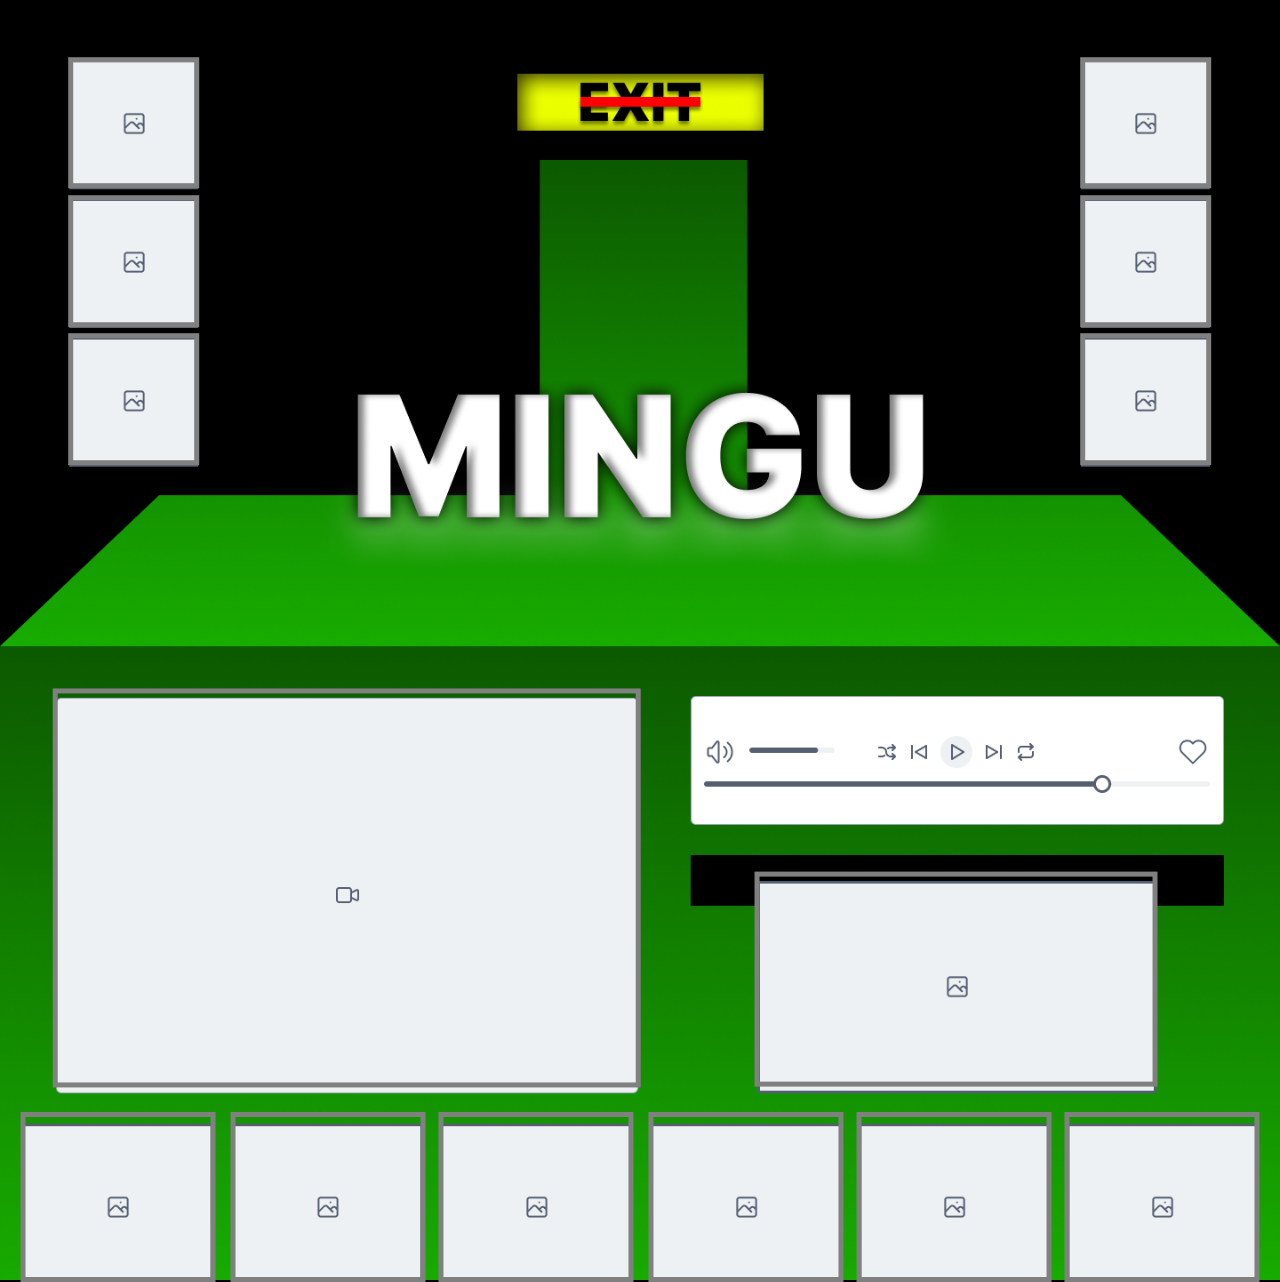
==== index2.html @ 35c4a565 "Add files via upload" ====
﻿<!DOCTYPE html>
<html lang="ko">
<head>
    <meta charset="UTF-8">
    <meta name="viewport" content="width=device-width, initial-scale=1.0">
    <title>민구</title>
    <link rel="stylesheet" href="style2.css">
</head>
<body>
    <div class="container">
        <a href="index2.html" class="first-button"></a>
        <a href="index2.html" class="second-button"></a>
        <a href="index2.html" class="third-button"></a>
        <a href="index2.html" class="fourth-button"></a>
        <a href="index2.html" class="fifth-button"></a>
        <a href="index2.html" class="sixth-button"></a>
        <a href="index2.html" class="button1"></a>
        <a href="index2.html" class="button2"></a>
        <a href="index2.html" class="button3"></a>
        <a href="index2.html" class="button4"></a>
        <a href="index2.html" class="button5"></a>
        <a href="index2.html" class="button6"></a>
        <a href="index2.html" class="button-left"></a>
        <a href="index2.html" class="button-right"></a>
    </div>
    <script src="script2.js"></script>
</body>
</html>
---- style2.css ----
﻿body, html {
    margin: 0;
    padding: 0;
    width: 100%;
    height: auto;
    background-color: black;
}

.container {
    width: 100%;
    height: 100%;
    background-image: url('mingu.png');
    background-size: 100% auto;
    background-repeat: no-repeat;
    background-position: top center;
    position: relative;
    min-height: 100vh;
}

.first-button {
    display: block;
    position: absolute;
    top: 9.6%;
    left: 10.45%;
    transform: translate(-50%, -50%);
    width: 9.5%;
    height: 9.5%;
    background: rgba(255, 255, 255, 0);
    cursor: pointer;
    border: 5px solid gray;
}

.second-button {
    display: block;
    position: absolute;
    top: 20.4%;
    left: 10.45%;
    transform: translate(-50%, -50%);
    width: 9.5%;
    height: 9.5%;
    background: rgba(255, 255, 255, 0);
    cursor: pointer;
    border: 5px solid gray;
}

.third-button {
    display: block;
    position: absolute;
    top: 31.2%;
    left: 10.45%;
    transform: translate(-50%, -50%);
    width: 9.5%;
    height: 9.5%;
    background: rgba(255, 255, 255, 0);
    cursor: pointer;
    border: 5px solid gray;
}

.fourth-button {
    display: block;
    position: absolute;
    top: 9.6%;
    left: 89.5%;
    transform: translate(-50%, -50%);
    width: 9.5%;
    height: 9.5%;
    background: rgba(255, 255, 255, 0);
    cursor: pointer;
    border: 5px solid gray;
}

.fifth-button {
    display: block;
    position: absolute;
    top: 20.4%;
    left: 89.5%;
    transform: translate(-50%, -50%);
    width: 9.5%;
    height: 9.5%;
    background: rgba(255, 255, 255, 0);
    cursor: pointer;
    border: 5px solid gray;
}

.sixth-button {
    display: block;
    position: absolute;
    top: 31.2%;
    left: 89.5%;
    transform: translate(-50%, -50%);
    width: 9.5%;
    height: 9.5%;
    background: rgba(255, 255, 255, 0);
    cursor: pointer;
    border: 5px solid gray;
}

.button1 {
    display: block;
    position: absolute;
    top: 93.5%;
    left: 9.22%;
    transform: translate(-50%, -50%);
    width: 14.45%;
    height: 12.5%;
    background: rgba(255, 255, 255, 0);
    cursor: pointer;
    border: 5px solid gray;
}

.button2 {
    display: block;
    position: absolute;
    top: 93.5%;
    left: 25.6%;
    transform: translate(-50%, -50%);
    width: 14.45%;
    height: 12.5%;
    background: rgba(255, 255, 255, 0);
    cursor: pointer;
    border: 5px solid gray;
}

.button3 {
    display: block;
    position: absolute;
    top: 93.5%;
    left: 41.90%;
    transform: translate(-50%, -50%);
    width: 14.46%;
    height: 12.5%;
    background: rgba(255, 255, 255, 0);
    cursor: pointer;
    border: 5px solid gray;
}

.button4 {
    display: block;
    position: absolute;
    top: 93.5%;
    left: 58.3%;
    transform: translate(-50%, -50%);
    width: 14.46%;
    height: 12.5%;
    background: rgba(255, 255, 255, 0);
    cursor: pointer;
    border: 5px solid gray;
}

.button5 {
    display: block;
    position: absolute;
    top: 93.5%;
    left: 74.55%;
    transform: translate(-50%, -50%);
    width: 14.45%;
    height: 12.5%;
    background: rgba(255, 255, 255, 0);
    cursor: pointer;
    border: 5px solid gray;
}

.button6 {
    display: block;
    position: absolute;
    top: 93.5%;
    left: 90.8%;
    transform: translate(-50%, -50%);
    width: 14.46%;
    height: 12.5%;
    background: rgba(255, 255, 255, 0);
    cursor: pointer;
    border: 5px solid gray;
}

.button-left {
    display: block;
    position: absolute;
    top: 69.4%;
    left: 27.1%;
    transform: translate(-50%, -50%);
    width: 45.2%;
    height: 30.4%;
    background: rgba(255, 255, 255, 0);
    cursor: pointer;
    border: 5px solid gray;
}

.button-right {
    display: block;
    position: absolute;
    top: 76.5%;
    left: 74.7%;
    transform: translate(-50%, -50%);
    width: 30.7%;
    height: 16%;
    background: rgba(255, 255, 255, 0);
    cursor: pointer;
    border: 5px solid gray;
}

.first-button:hover {
background: rgba(0, 255, 0, 0.3);
}

.second-button:hover {
background: rgba(0, 255, 0, 0.3);
}

.third-button:hover {
background: rgba(0, 255, 0, 0.3);
}

.fourth-button:hover {
background: rgba(0, 255, 0, 0.3);
}

.fifth-button:hover {
background: rgba(0, 255, 0, 0.3);
}

.sixth-button:hover {
background: rgba(0, 255, 0, 0.3);
}

.button1:hover {
background: rgba(0, 255, 0, 0.3);
}

.button2:hover {
background: rgba(0, 255, 0, 0.3);
}

.button3:hover {
background: rgba(0, 255, 0, 0.3);
}

.button4:hover {
background: rgba(0, 255, 0, 0.3);
}

.button5:hover {
background: rgba(0, 255, 0, 0.3);
}

.button6:hover {
background: rgba(0, 255, 0, 0.3);
}

.button-left:hover {
background: rgba(0, 255, 0, 0.3);
}

.button-right:hover {
background: rgba(0, 255, 0, 0.3);
}

body {
background-color: #000;
overflow-y: auto;
}

@keyframes scanlines {
0% {
background-position: 0 0;
}
100% {
background-position: 0 -100vh;
}
}
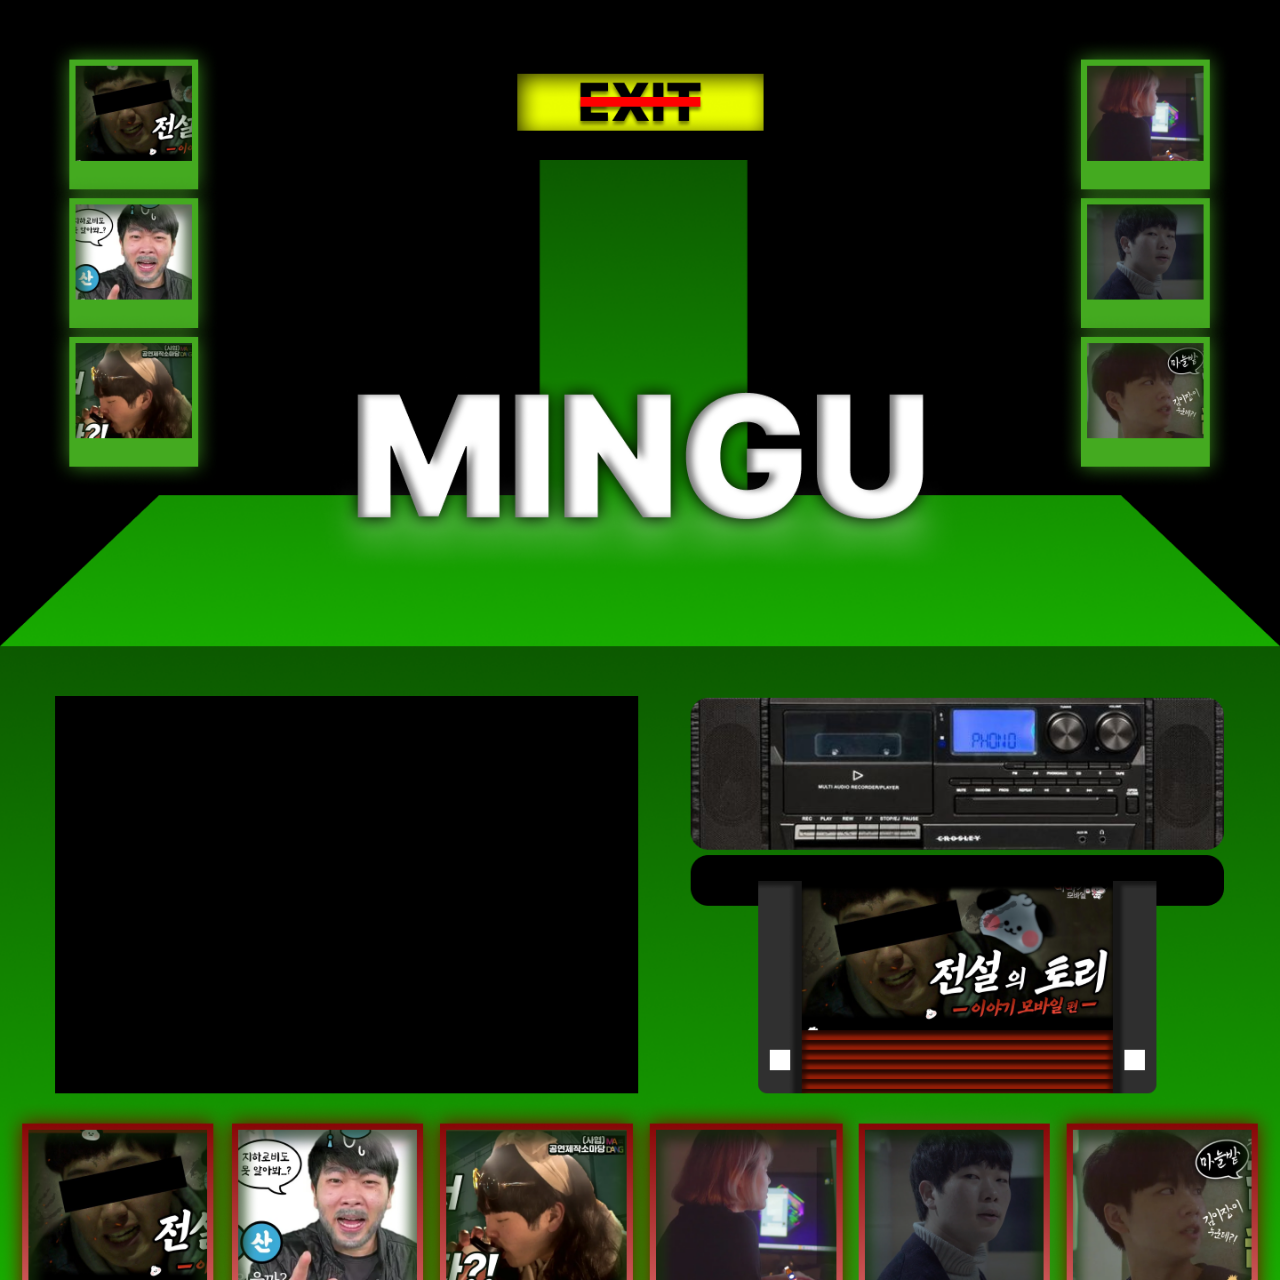
==== commit e779d6f1: "Add files via upload" ====
--- a/index2.html
+++ b/index2.html
@@ -4,24 +4,28 @@
     <meta charset="UTF-8">
     <meta name="viewport" content="width=device-width, initial-scale=1.0">
     <title>민구</title>
-    <link rel="stylesheet" href="style2.css">
+    <link rel="stylesheet" href="./민구/css/style2-0.css">
 </head>
 <body>
     <div class="container">
-        <a href="index2.html" class="first-button"></a>
-        <a href="index2.html" class="second-button"></a>
-        <a href="index2.html" class="third-button"></a>
-        <a href="index2.html" class="fourth-button"></a>
-        <a href="index2.html" class="fifth-button"></a>
-        <a href="index2.html" class="sixth-button"></a>
-        <a href="index2.html" class="button1"></a>
-        <a href="index2.html" class="button2"></a>
-        <a href="index2.html" class="button3"></a>
-        <a href="index2.html" class="button4"></a>
-        <a href="index2.html" class="button5"></a>
-        <a href="index2.html" class="button6"></a>
-        <a href="index2.html" class="button-left"></a>
-        <a href="index2.html" class="button-right"></a>
+        <div class="scanlines"></div>
+        <div class="particles"></div>
+        <div class="first-button"></div>
+        <div class="second-button"></div>
+        <div class="third-button"></div>
+        <div class="fourth-button"></div>
+        <div class="fifth-button"></div>
+        <div class="sixth-button"></div>
+        <a href="민구/index2.html" class="button1"></a>
+        <a href="민구/index2-1.html" class="button2"></a>
+        <a href="민구/index2-2.html" class="button3"></a>
+        <a href="민구/index2-3.html" class="button4"></a>
+        <a href="민구/index2-4.html" class="button5"></a>
+        <a href="민구/index2-5.html" class="button6"></a>
+        <a href="index.html" class="exit"></a>
+        <div class="button-left">
+            <iframe width="100%" height="100%" src="https://www.youtube.com/embed/n0nhYfpf78k" frameborder="0" allow="accelerometer; autoplay; encrypted-media; gyroscope; picture-in-picture" allowfullscreen></iframe>
+        </div>
     </div>
     <script src="script2.js"></script>
 </body>
--- a/민구/css/style2-0.css
+++ b/민구/css/style2-0.css
@@ -0,0 +1,316 @@
+﻿body, html {
+    margin: 0;
+    padding: 0;
+    width: 100%;
+    height: auto;
+    background-color: black;
+}
+.exit {
+    display: block;
+    position: absolute;
+    top: 7.9%;
+    left: 50%;
+    transform: translate(-50%, -50%);
+    width: 19.35%;
+    height: 4.5%;
+    background: rgba(255, 255, 255,0);
+    cursor: pointer;
+}
+.container {
+    width: 100%;
+    height: 100%;
+    background-image: url('../이미지/mingu.png');
+    background-size: 100% auto;
+    background-repeat: no-repeat;
+    position: relative;
+}
+.first-button,
+.second-button,
+.third-button,
+.fourth-button,
+.fifth-button,
+.sixth-button,
+.button1,
+.button2,
+.button3,
+.button4,
+.button5,
+.button6,
+.button-left {
+    transition: all 0.3s ease;
+}
+.first-button {
+    display: block;
+    position: absolute;
+    top: 9.6%;
+    left: 10.45%;
+    transform: translate(-50%, -50%);
+    width: 9.5%;
+    height: 9.5%;
+    background: rgba(255, 255, 255, 0);
+    cursor: pointer;
+}
+.second-button {
+    display: block;
+    position: absolute;
+    top: 20.4%;
+    left: 10.45%;
+    transform: translate(-50%, -50%);
+    width: 9.5%;
+    height: 9.5%;
+    background: rgba(255, 255, 255, 0);
+    cursor: pointer;
+}
+
+.third-button {
+    display: block;
+    position: absolute;
+    top: 31.2%;
+    left: 10.45%;
+    transform: translate(-50%, -50%);
+    width: 9.5%;
+    height: 9.5%;
+    background: rgba(255, 255, 255, 0);
+    cursor: pointer;
+}
+
+.fourth-button {
+    display: block;
+    position: absolute;
+    top: 9.6%;
+    left: 89.5%;
+    transform: translate(-50%, -50%);
+    width: 9.5%;
+    height: 9.5%;
+    background: rgba(255, 255, 255, 0);
+    cursor: pointer;
+}
+
+.fifth-button {
+    display: block;
+    position: absolute;
+    top: 20.4%;
+    left: 89.5%;
+    transform: translate(-50%, -50%);
+    width: 9.5%;
+    height: 9.5%;
+    background: rgba(255, 255, 255, 0);
+    cursor: pointer;
+}
+
+.sixth-button {
+    display: block;
+    position: absolute;
+    top: 31.2%;
+    left: 89.5%;
+    transform: translate(-50%, -50%);
+    width: 9.5%;
+    height: 9.5%;
+    background: rgba(255, 255, 255, 0);
+    cursor: pointer;
+}
+
+.button1 {
+    display: block;
+    position: absolute;
+    top: 93.5%;
+    left: 9.22%;
+    transform: translate(-50%, -50%);
+    width: 14.45%;
+    height: 12.5%;
+    background: rgba(255, 255, 255, 0);
+    cursor: pointer;
+}
+
+.button2 {
+    display: block;
+    position: absolute;
+    top: 93.5%;
+    left: 25.6%;
+    transform: translate(-50%, -50%);
+    width: 14.45%;
+    height: 12.5%;
+    background: rgba(255, 255, 255, 0);
+    cursor: pointer;
+}
+
+.button3 {
+    display: block;
+    position: absolute;
+    top: 93.5%;
+    left: 41.90%;
+    transform: translate(-50%, -50%);
+    width: 14.46%;
+    height: 12.5%;
+    background: rgba(255, 255, 255, 0);
+    cursor: pointer;
+}
+
+.button4 {
+    display: block;
+    position: absolute;
+    top: 93.5%;
+    left: 58.3%;
+    transform: translate(-50%, -50%);
+    width: 14.46%;
+    height: 12.5%;
+    background: rgba(255, 255, 255, 0);
+    cursor: pointer;
+}
+
+.button5 {
+    display: block;
+    position: absolute;
+    top: 93.5%;
+    left: 74.55%;
+    transform: translate(-50%, -50%);
+    width: 14.45%;
+    height: 12.5%;
+    background: rgba(255, 255, 255, 0);
+    cursor: pointer;
+}
+
+.button6 {
+    display: block;
+    position: absolute;
+    top: 93.5%;
+    left: 90.8%;
+    transform: translate(-50%, -50%);
+    width: 14.46%;
+    height: 12.5%;
+    background: rgba(255, 255, 255, 0);
+    cursor: pointer;
+}
+
+.button-left {
+    display: block;
+    position: absolute;
+    top: 69.4%;
+    left: 27.1%;
+    transform: translate(-50%, -50%);
+    width: 45.2%;
+    height: 30.4%;
+    background: rgba(255, 255, 255, 0);
+    cursor: pointer;
+}
+
+
+.first-button:hover {
+    display: block;
+    position: absolute;
+    top: 50.2%;
+    left: 23%;
+    transform: translate(-50%, -50%);
+    width: 45%;
+    height: 100%;
+    background-image: url('../이미지/card1.png');
+    background-size: 100% auto;
+    background-repeat: no-repeat;
+}
+
+.second-button:hover {
+    display: block;
+    position: absolute;
+    top: 61%;
+    left: 23%;
+    transform: translate(-50%, -50%);
+    width: 45%;
+    height: 100%;
+    background-image: url('../이미지/card2.png');
+    background-size: 100% auto;
+    background-repeat: no-repeat;
+}
+
+.third-button:hover {
+    display: block;
+    position: absolute;
+    top: 71.7%;
+    left: 23%;
+    transform: translate(-50%, -50%);
+    width: 45%;
+    height: 100%;
+    background-image: url('../이미지/card3.png');
+    background-size: 100% auto;
+    background-repeat: no-repeat;
+}
+
+.fourth-button:hover {
+    display: block;
+    position: absolute;
+    top: 50.2%;
+    left: 77%;
+    transform: translate(-50%, -50%);
+    width: 45%;
+    height: 100%;
+    background-image: url('../이미지/card4.png');
+    background-size: 100% auto;
+    background-repeat: no-repeat;
+}
+
+.fifth-button:hover {
+    display: block;
+    position: absolute;
+    top: 61%;
+    left: 77%;
+    transform: translate(-50%, -50%);
+    width: 45%;
+    height: 100%;
+    background-image: url('../이미지/card5.png');
+    background-size: 100% auto;
+    background-repeat: no-repeat;
+}
+
+.sixth-button:hover {
+    display: block;
+    position: absolute;
+    top: 71.7%;
+    left: 77%;
+    transform: translate(-50%, -50%);
+    width: 45%;
+    height: 100%;
+    background-image: url('../이미지/card6.png');
+    background-size: 100% auto;
+    background-repeat: no-repeat;
+}
+
+.button1:hover {
+background: rgba(0, 255, 0, 0.3);
+}
+
+.button2:hover {
+background: rgba(0, 255, 0, 0.3);
+}
+
+.button3:hover {
+background: rgba(0, 255, 0, 0.3);
+}
+
+.button4:hover {
+background: rgba(0, 255, 0, 0.3);
+}
+
+.button5:hover {
+background: rgba(0, 255, 0, 0.3);
+}
+
+.button6:hover {
+background: rgba(0, 255, 0, 0.3);
+}
+
+.button-left:hover {
+background: rgba(0, 255, 0, 0.3);
+}
+
+body {
+background-color: #000;
+overflow-y: auto;
+}
+
+@keyframes scanlines {
+0% {
+background-position: 0 0;
+}
+100% {
+background-position: 0 -100vh;
+}
+}
